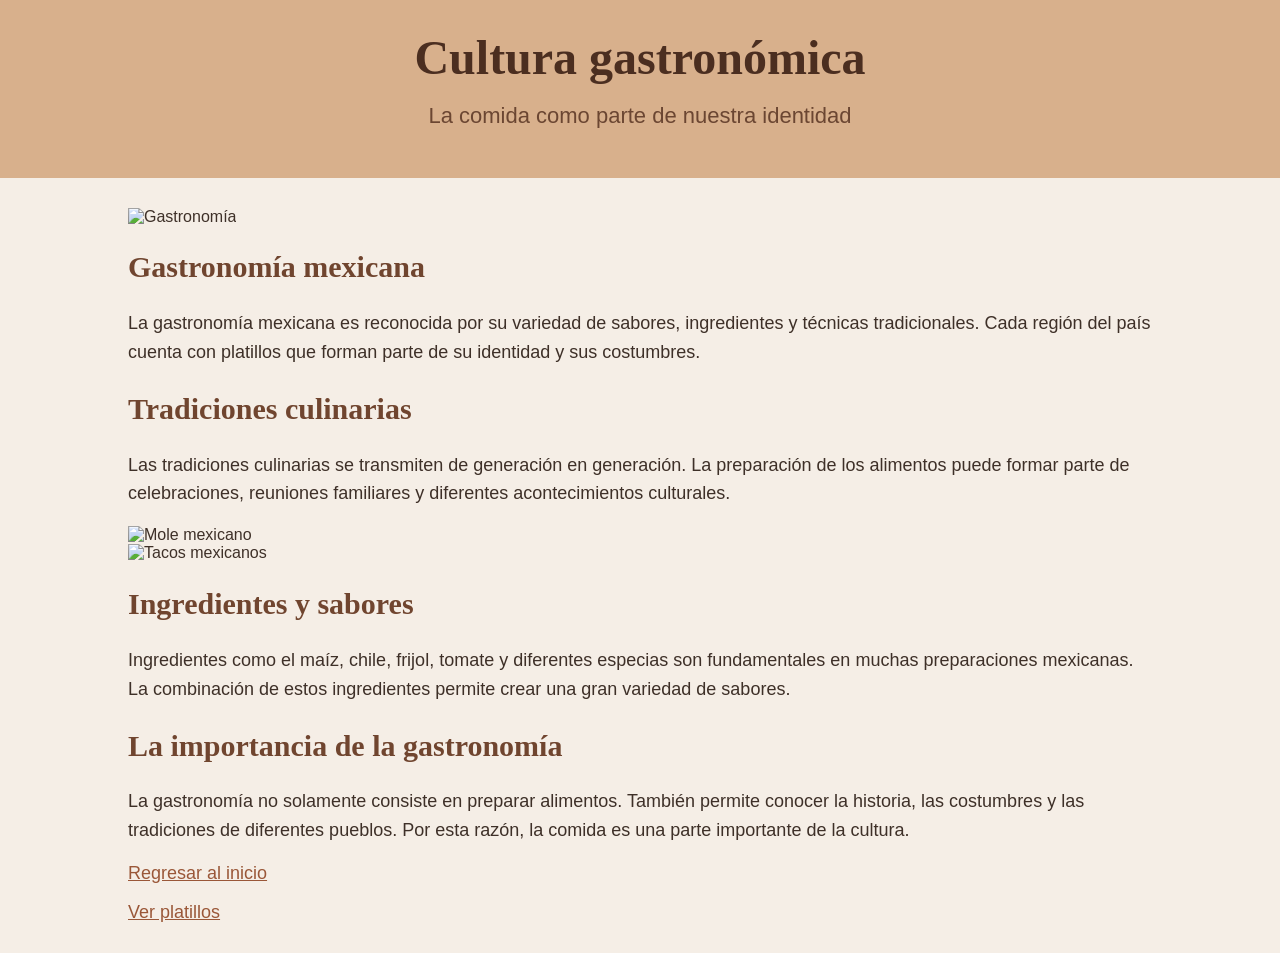
==== ProyectoGastronomia/cultura.html @ 1f61a66e "Creación de la página de cultura gastronómica" ====
<!DOCTYPE html>
<html lang="es">

<head>
    <meta charset="UTF-8">
    <meta name="viewport" content="width=device-width, initial-scale=1.0">
    <title>Cultura gastronómica</title>
    <link rel="stylesheet" href="style.css">
</head>

<body>

    <header>
        <h1>Cultura gastronómica</h1>
        <h2>La comida como parte de nuestra identidad</h2>
    </header>

    <main>

        <section class="cultura">
            <img src="img/gastronomia.png" alt="Gastronomía">
            <div>
                <h2>Gastronomía mexicana</h2>
                <p>
                    La gastronomía mexicana es reconocida por su variedad de sabores,
                    ingredientes y técnicas tradicionales. Cada región del país cuenta
                    con platillos que forman parte de su identidad y sus costumbres.
                </p>
            </div>
        </section>

        <section class="cultura">
            <div>
                <h2>Tradiciones culinarias</h2>
                <p>
                    Las tradiciones culinarias se transmiten de generación en generación.
                    La preparación de los alimentos puede formar parte de celebraciones,
                    reuniones familiares y diferentes acontecimientos culturales.
                </p>
            </div>
            <img src="img/mole.jpg" alt="Mole mexicano">
        </section>

        <section class="cultura">
            <img src="img/tacos.jpg.webp" alt="Tacos mexicanos">
            <div>
                <h2>Ingredientes y sabores</h2>
                <p>
                    Ingredientes como el maíz, chile, frijol, tomate y diferentes
                    especias son fundamentales en muchas preparaciones mexicanas.
                    La combinación de estos ingredientes permite crear una gran
                    variedad de sabores.
                </p>
            </div>
        </section>

        <h2>La importancia de la gastronomía</h2>

        <p>
            La gastronomía no solamente consiste en preparar alimentos. También
            permite conocer la historia, las costumbres y las tradiciones de
            diferentes pueblos. Por esta razón, la comida es una parte importante
            de la cultura.
        </p>

        <a href="index.html">Regresar al inicio</a>

        <br><br>

        <a href="platillos.html">Ver platillos</a>

    </main>

</body>

</html>
---- ProyectoGastronomia/style.css ----
body {
    margin: 0;
    background-color: #f5eee6;
    color: #3e3028;
    font-family: Arial, sans-serif;
}

header {
    text-align: center;
    padding: 30px;
    background-color: #d8b08c;
}

h1 {
    margin: 0;
    font-family: Georgia, serif;
    font-size: 48px;
    color: #4b2e20;
}

header h2 {
    font-size: 22px;
    font-weight: normal;
    color: #6b4632;
}

.imagen-principal {
    width: 100%;
    height: 400px;
}

main {
    width: 80%;
    margin: auto;
    padding: 30px;
}

main h2 {
    font-family: Georgia, serif;
    font-size: 30px;
    color: #70452f;
}

p {
    font-size: 18px;
    line-height: 1.6;
}

a {
    color: #9a5738;
    font-size: 18px;
}



.platillo {
    display: flex;
    align-items: center;
    margin-bottom: 40px;
    gap: 30px;
}

.platillo img {
    width: 300px;
    height: 200px;
}

.platillo div {
    width: 50%;
}

.platillo h2 {
    font-family: Georgia, serif;
    font-size: 30px;
    color: #70452f;
}
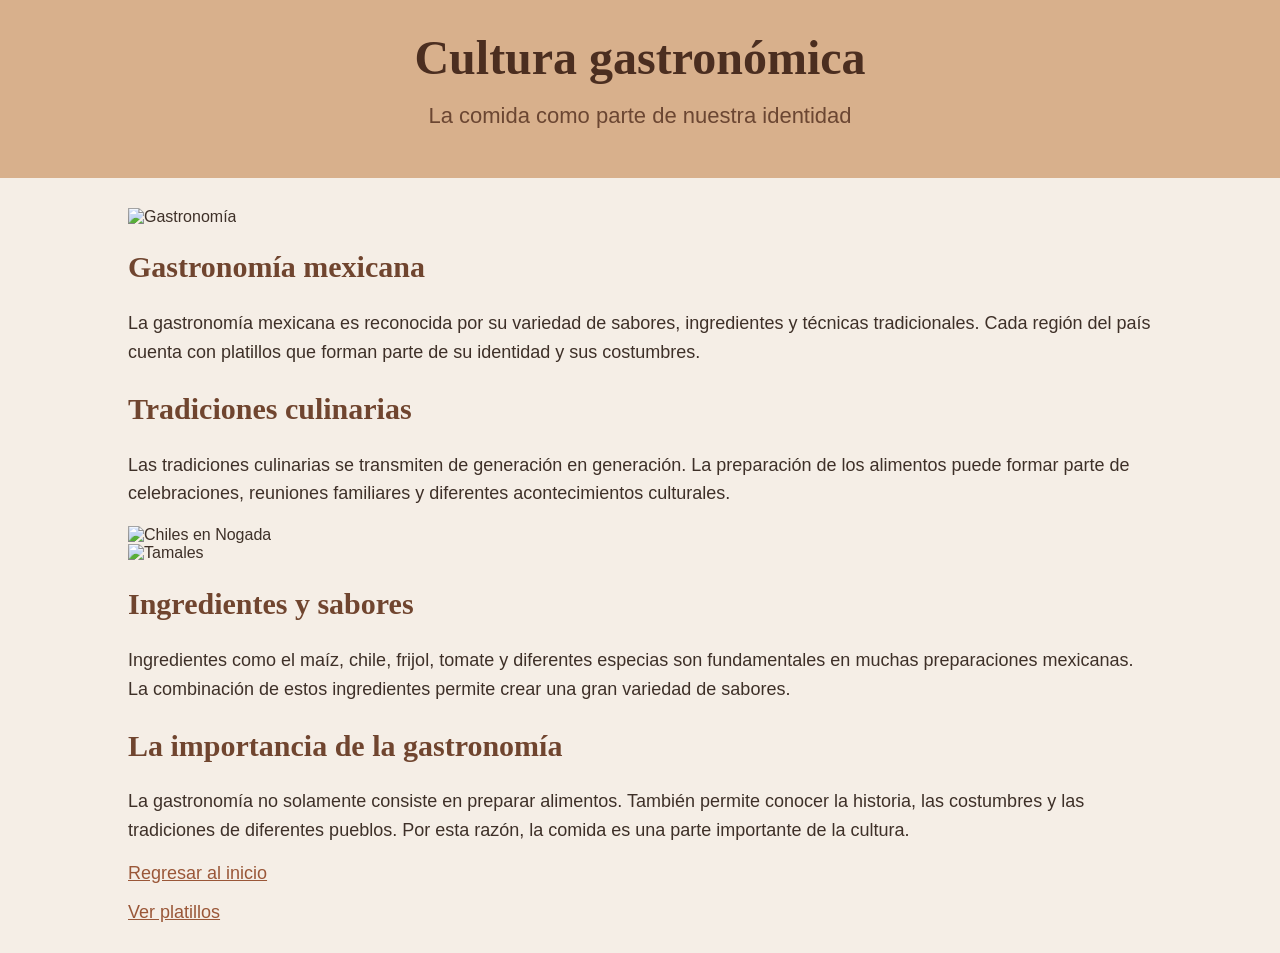
==== commit fd6a8259: "Cambio de imagenes" ====
--- a/ProyectoGastronomia/cultura.html
+++ b/ProyectoGastronomia/cultura.html
@@ -18,7 +18,7 @@
     <main>
 
         <section class="cultura">
-            <img src="img/gastronomia.png" alt="Gastronomía">
+            <img src="img/pozole.png" alt="Gastronomía">
             <div>
                 <h2>Gastronomía mexicana</h2>
                 <p>
@@ -38,11 +38,11 @@
                     reuniones familiares y diferentes acontecimientos culturales.
                 </p>
             </div>
-            <img src="img/mole.jpg" alt="Mole mexicano">
+            <img src="img/nogada.webp" alt="Chiles en Nogada">
         </section>
 
         <section class="cultura">
-            <img src="img/tacos.jpg.webp" alt="Tacos mexicanos">
+            <img src="img/tamales.webp" alt="Tamales">
             <div>
                 <h2>Ingredientes y sabores</h2>
                 <p>
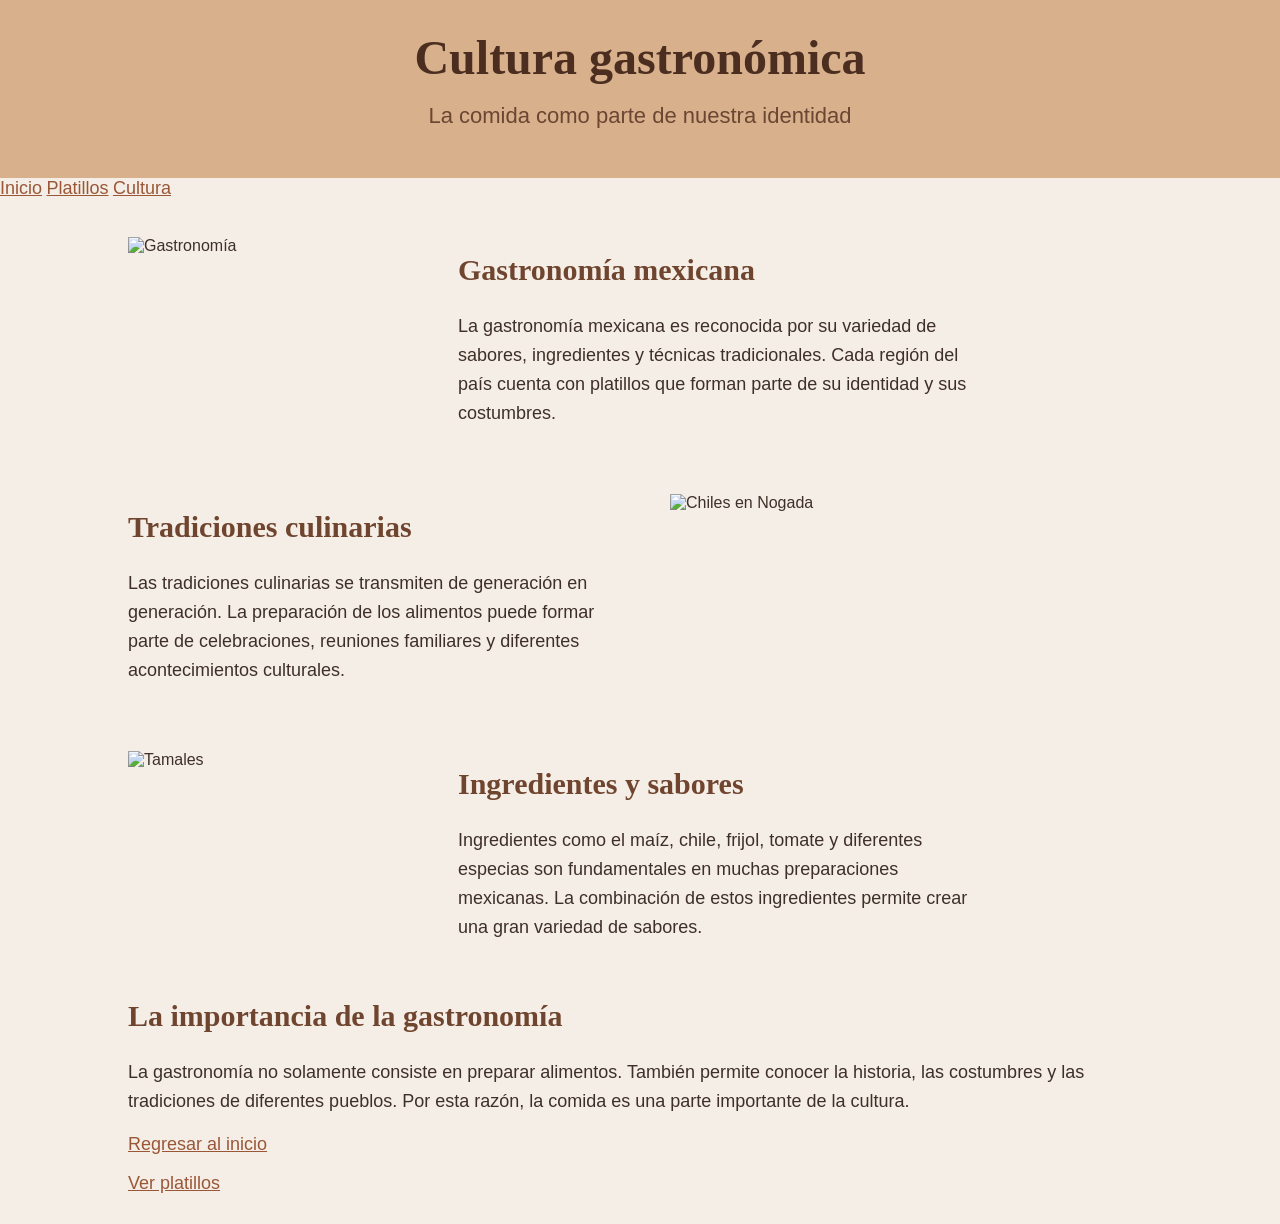
==== commit de8826d5: "Agregando navegación entre páginas" ====
--- a/ProyectoGastronomia/cultura.html
+++ b/ProyectoGastronomia/cultura.html
@@ -14,6 +14,12 @@
         <h1>Cultura gastronómica</h1>
         <h2>La comida como parte de nuestra identidad</h2>
     </header>
+
+    <nav>
+        <a href="index.html">Inicio</a>
+        <a href="platillos.html">Platillos</a>
+        <a href="cultura.html">Cultura</a>
+    </nav>
 
     <main>
 
--- a/ProyectoGastronomia/style.css
+++ b/ProyectoGastronomia/style.css
@@ -53,6 +53,9 @@
 
 
 
+
+
+
 .platillo {
     display: flex;
     align-items: center;
@@ -73,4 +76,31 @@
     font-family: Georgia, serif;
     font-size: 30px;
     color: #70452f;
+}
+
+
+
+
+
+
+.cultura {
+    display: flex;
+    align-items: center;
+    margin-bottom: 40px;
+    gap: 30px;
+}
+
+.cultura img {
+    width: 300px;
+    height: 200px;
+}
+
+.cultura div {
+    width: 50%;
+}
+
+.cultura h2 {
+    font-family: Georgia, serif;
+    font-size: 30px;
+    color: #70452f;
 }
